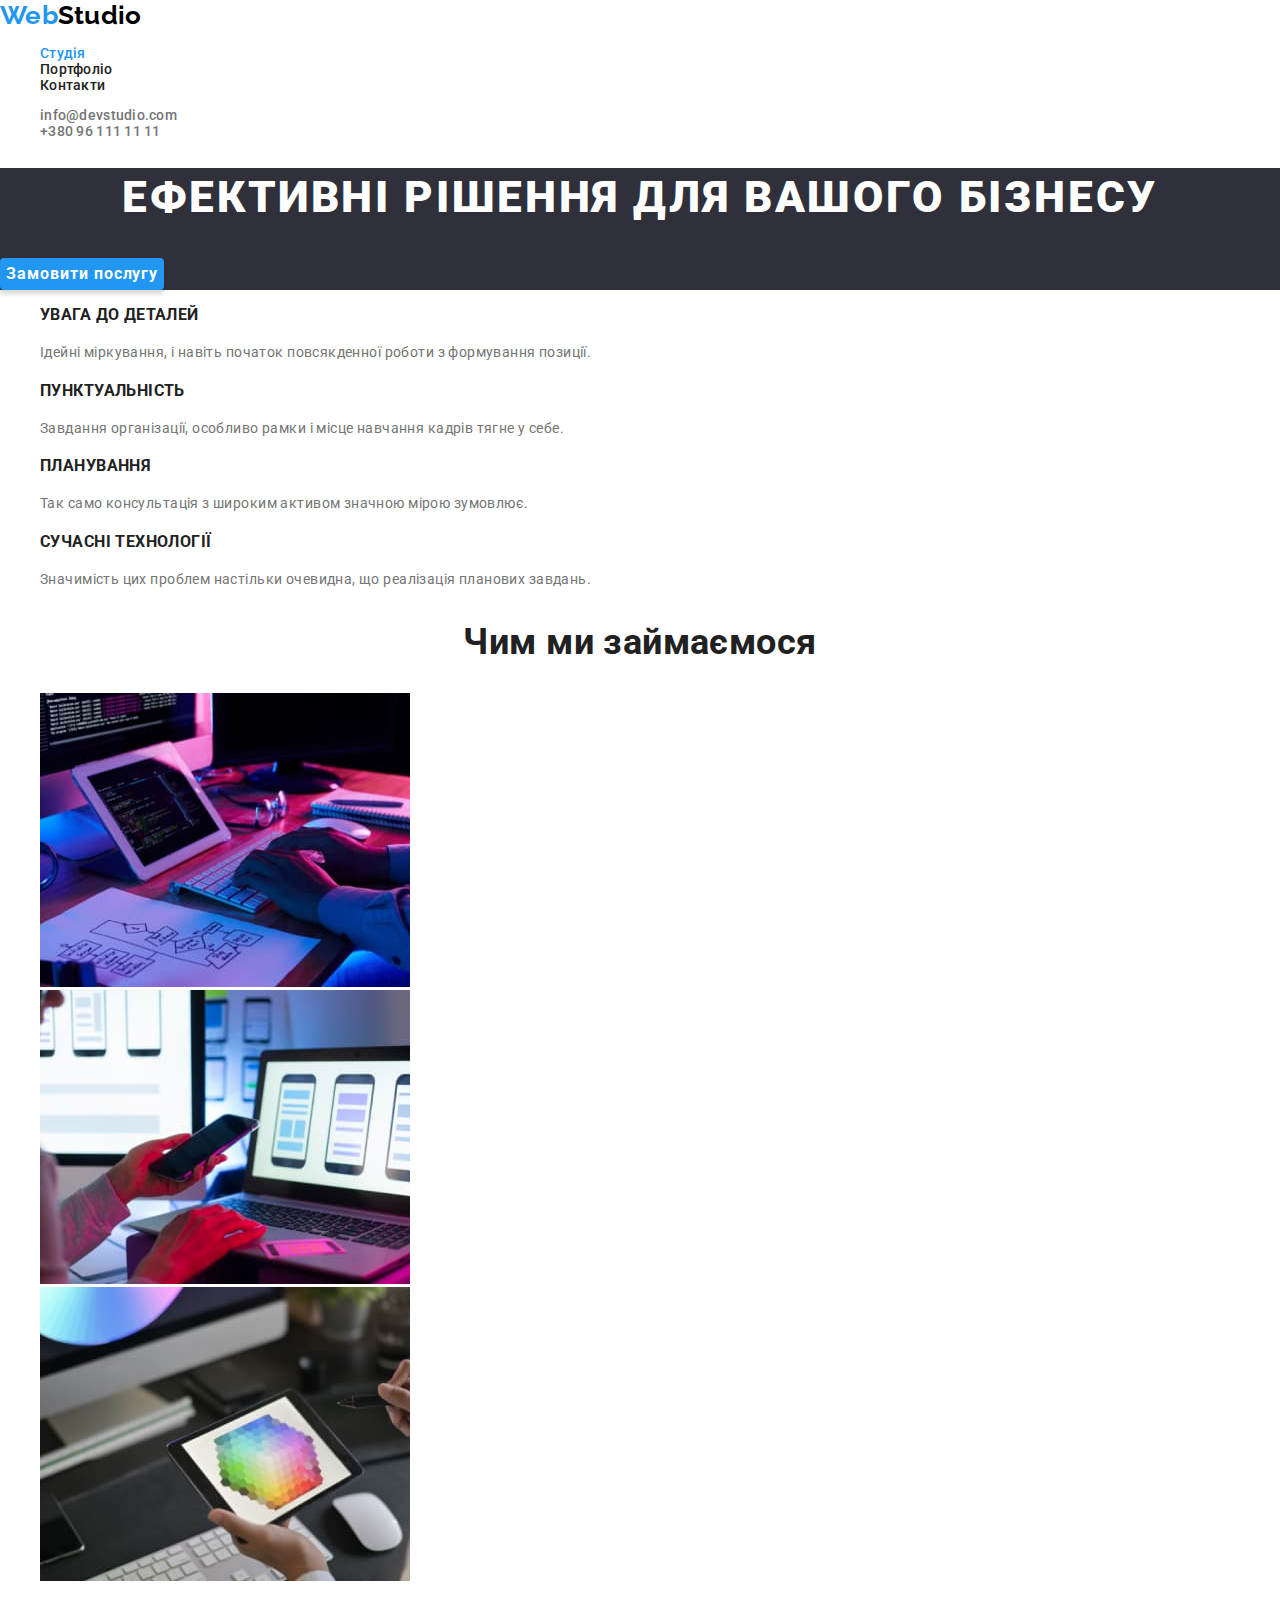
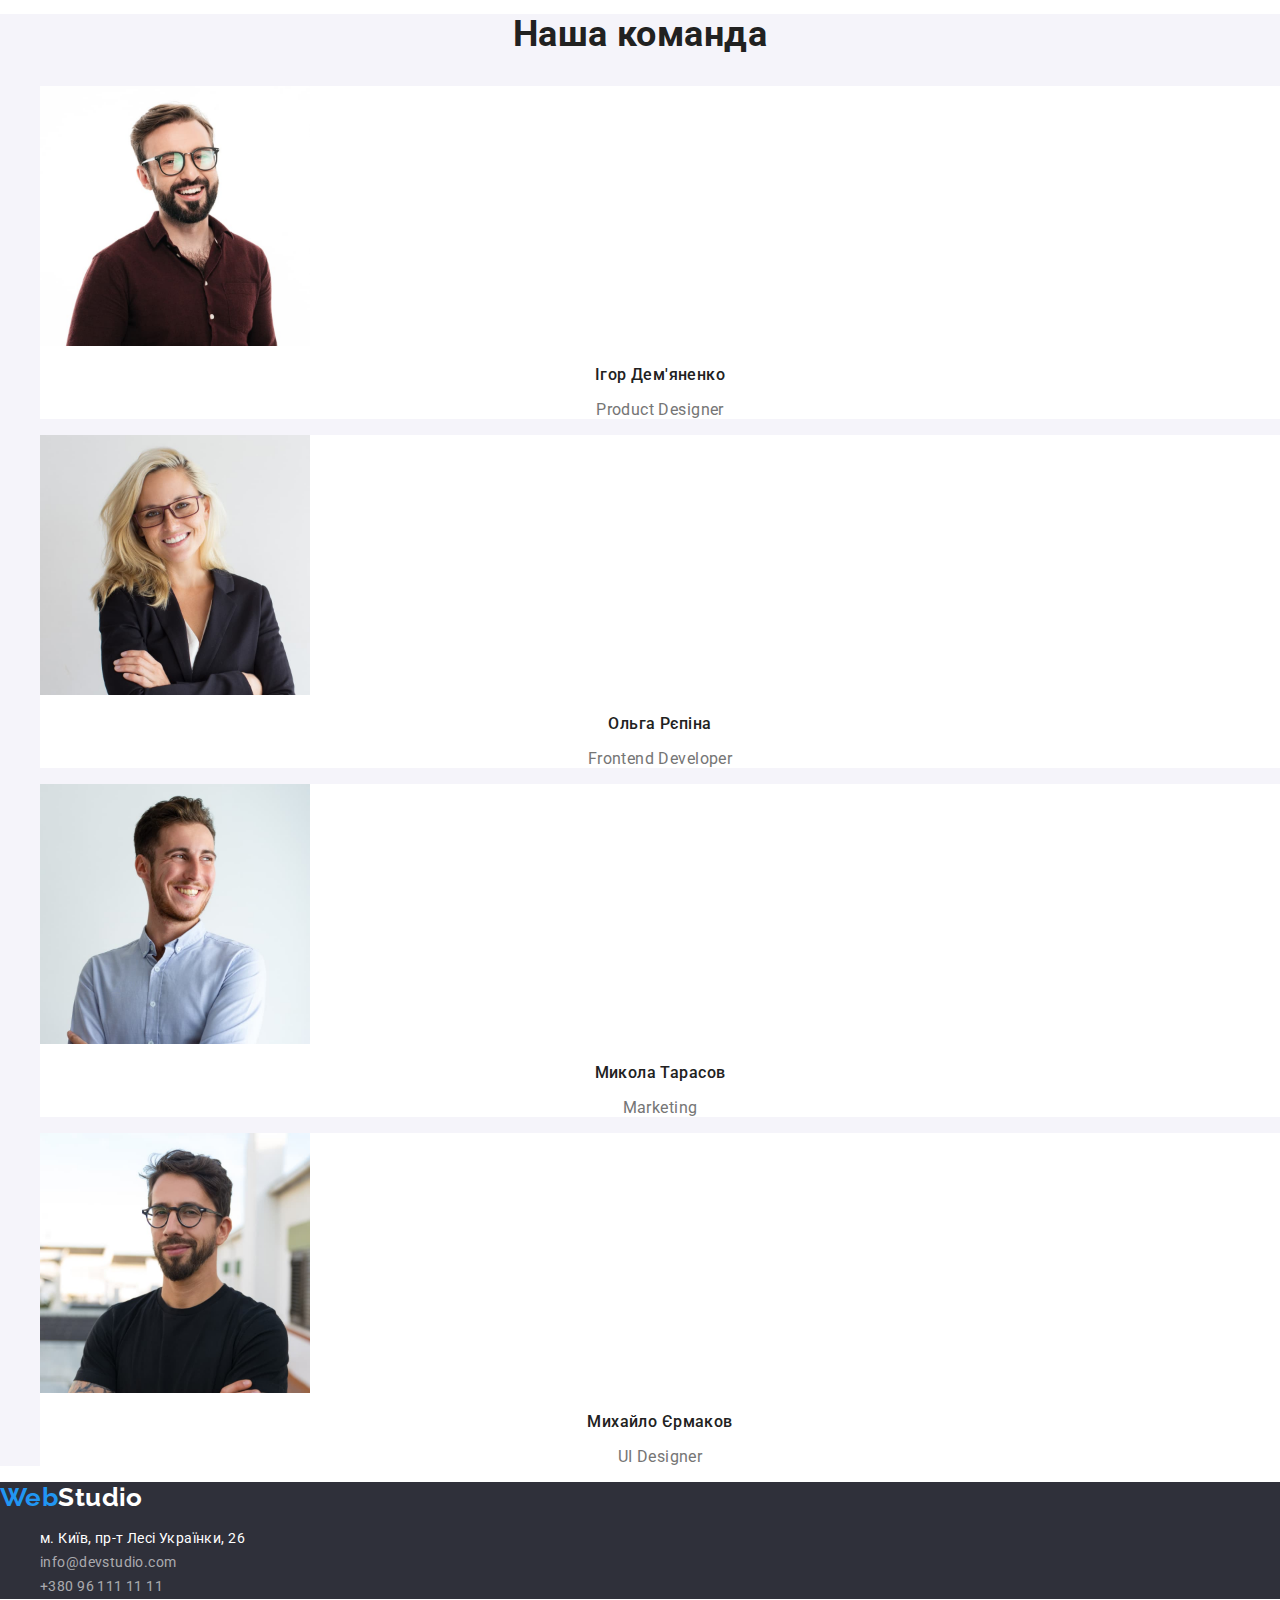
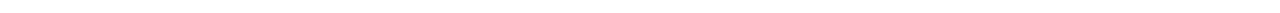
==== index.html @ 618d5faa "1st" ====
<!DOCTYPE html>
<html lang="uk">
  <head>
    <meta charset="UTF-8" />
    <meta http-equiv="X-UA-Compatible" content="IE=edge" />
    <meta name="viewport" content="width=device-width, initial-scale=1.0" />
    <title>Web Studio Головна</title>
    <link rel="preconnect" href="https://fonts.googleapis.com" />
    <link rel="preconnect" href="https://fonts.gstatic.com" crossorigin />
    <link href="https://fonts.googleapis.com/css2?family=Raleway:wght@700&family=Roboto:wght@400;500;700;900&display=swap" rel="stylesheet" />
    <link rel="stylesheet" href="./css/styles.css" />
  </head>
  <body>
    <header class="header">
      <a href="./index.html" class="logo logo-dark-color"><span class="logo-accent">Web</span>Studio</a>
      <nav>
        <ul class="header-nav">
          <li><a href="./index.html" class="header-nav-link current-link">Студія</a></li>
          <li><a href="./portfolio.html" class="header-nav-link">Портфоліо</a></li>
          <li><a href="#" class="header-nav-link">Контакти</a></li>
        </ul>
      </nav>
      <ul class="header-contacts">
        <li><a href="mailto:info@devstudio.com" class="header-contacts-link">info@devstudio.com</a></li>
        <li><a href="tel:+380961111111" class="header-contacts-link">+380 96 111 11 11</a></li>
      </ul>
    </header>

    <main>
      <!-- Hero -->
      <section class="hero">
        <h1 class="hero-title">Ефективні рішення для вашого бізнесу</h1>
        <button type="button" class="hero-button">Замовити послугу</button>
      </section>

      <!-- Benefits -->
      <section class="benefit">
        <h2 class="hide">Наші переваги</h2>
        <ul class="benefit-list">
          <li>
            <h3 class="benefit-name">УВАГА ДО ДЕТАЛЕЙ</h3>
            <p class="benefit-detail">Ідейні міркування, і навіть початок повсякденної роботи з формування позиції.</p>
          </li>
          <li>
            <h3 class="benefit-name">ПУНКТУАЛЬНІСТЬ</h3>
            <p class="benefit-detail">Завдання організації, особливо рамки і місце навчання кадрів тягне у себе.</p>
          </li>
          <li>
            <h3 class="benefit-name">ПЛАНУВАННЯ</h3>
            <p class="benefit-detail">Так само консультація з широким активом значною мірою зумовлює.</p>
          </li>
          <li>
            <h3 class="benefit-name">СУЧАСНІ ТЕХНОЛОГІЇ</h3>
            <p class="benefit-detail">Значимість цих проблем настільки очевидна, що реалізація планових завдань.</p>
          </li>
        </ul>
      </section>

      <!-- What We Do -->
      <section class="tasks">
        <h2 class="section-header">Чим ми займаємося</h2>
        <ul class="tasks-list">
          <li>
            <img src="./images/tasks1.jpg" alt="Ми займаємося алгоритмами" width="370" height="294" />
          </li>
          <li>
            <img src="./images/tasks2.jpg" alt="Ми займаємося версткою" width="370" height="294" />
          </li>
          <li>
            <img src="./images/tasks3.jpg" alt="Ми займаємося дизайном" width="370" height="294" />
          </li>
        </ul>
      </section>

      <!-- Our Staff -->
      <section class="staff">
        <h2 class="section-header">Наша команда</h2>
        <ul class="staff-list">
          <li class="staff-detail">
            <img src="./images/demiyanenko-i.jpg" alt="Ігор Дем'яненко" width="270" height="260" />
            <h3 class="staff-name">Ігор Дем'яненко</h3>
            <p class="staff-jobtitle">Product Designer</p>
          </li>
          <li class="staff-detail">
            <img src="./images/repina-o.jpg" alt="Ольга Рєпіна" width="270" height="260" />
            <h3 class="staff-name">Ольга Рєпіна</h3>
            <p class="staff-jobtitle">Frontend Developer</p>
          </li>
          <li class="staff-detail">
            <img src="./images/tarasov-m.jpg" alt="Микола Тарасов" width="270" height="260" />
            <h3 class="staff-name">Микола Тарасов</h3>
            <p class="staff-jobtitle">Marketing</p>
          </li>
          <li class="staff-detail">
            <img src="./images/ermakov-m.jpg" alt="Михайло Єрмаков" width="270" height="260" />
            <h3 class="staff-name">Михайло Єрмаков</h3>
            <p class="staff-jobtitle">UI Designer</p>
          </li>
        </ul>
      </section>
    </main>

    <footer class="footer">
      <a href="./index.html" class="logo logo-white-color"><span class="logo-accent">Web</span>Studio</a>
      <address>
        <ul class="footer-list">
          <li>
            <a href="https://goo.gl/maps/JKmahbttWBUAZa8E8" target="_blank" rel="noreferrer noopener" class="footer-link">м. Київ, пр-т Лесі Українки, 26</a>
          </li>
          <li>
            <a href="mailto:info@devstudio.com" class="footer-link footer-opaque">info@devstudio.com</a>
          </li>
          <li>
            <a href="tel:+380961111111" class="footer-link footer-opaque">+380 96 111 11 11</a>
          </li>
        </ul>
      </address>
    </footer>
  </body>
</html>
---- css/styles.css ----
:root {
    --font-headers: "Raleway";

    --first-background-color: #ffffff;
    --second-background-color: #F5F4FA;
    --color-accent: #2196F3;
    --color-primary-dark: #212121;
    --color-primary-middle: #757575;
    --color-light: #ffffff;
}

body {
    background-color: var(--first-background-color);
    
    font-family: "Roboto", sans-serif;
    font-size: 14px;
    letter-spacing: 0.03em;

    color: var(--color-primary-dark);
    margin: 0;
    padding: 0;

}

.hide {
    border: 0;
    clip: rect(1px, 1px, 1px, 1px);
    -webkit-clip-path: inset(50%);
    clip-path: inset(50%);
    height: 1px;
    margin: -1px;
    overflow: hidden;
    padding: 0;
    position: absolute;
    width: 1px;
}

.logo {
    font-family: 'Raleway', sans-serif;
    font-weight: 700;
    font-size: 26px;
    line-height: 1.192;
    text-decoration: none;
}    

.logo-dark-color {
    color: #000000;
}

.logo-white-color {
    color: #ffffff;
}

.logo-accent {
    color: #2196F3;
}

.header {
    font-weight: 500;
    line-height: 1.143;
    letter-spacing: 0.02em;
    /* background-color: var(--first-background-color); */
}

.header-nav {
    list-style: none;
}

.header-contacts {
    list-style: none;
}

.header-nav-link {
    color: var(--color-primary-dark);
    text-decoration: none;
}

.header-nav-link:hover,
.header-nav-link:focus {
    color: var(--color-primary-middle);
}

.current-link {
    color: var(--color-accent);
}

.header-contacts-link {
    font-weight: 500;
    line-height: 1.143;
    letter-spacing: 0.02em;
    color: var(--color-primary-middle);
    text-decoration: none;
}

.header-contacts-link:hover,
.header-contacts-link:focus {
    color: var(--color-accent);
}


.hero {
    background-color: #2F303A;
}

.hero-title {
    font-weight: 900;
    font-size: 44px;
    line-height: 1.363;
    text-align: center;
    letter-spacing: 0.06em;
    text-transform: uppercase;
    color: var(--color-light);
}
.hero-button {
    font-family: inherit;
    font-weight: 700;
    font-size: 16px;
    line-height: 1.875;
    align-items: center;
    text-align: center;
    letter-spacing: 0.06em;
    color: var(--color-light);
    cursor: pointer;
    border: 0;
    background-color: var(--color-accent);
    box-shadow: 0px 4px 4px rgba(0, 0, 0, 0.15);
    border-radius: 4px;
}

.hero-button:hover {
    background-color: #188CE8;
}

.section {
    /* background-color: var(--first-background-color); */
}

.benefit-list {
    list-style: none;
}

.benefit-name {
    font-weight: 700;
    line-height: 1.143;
    text-transform: uppercase;
}

.benefit-detail {
    line-height: 1.714;
    color: var(--color-primary-middle);
}

.filter-button {
    font-family: inherit;
    font-weight: 600;
    font-size: 16px;
    line-height: 1.625;
    background-color: var(--second-background-color);
    border: 0;
    border-radius: 4px;
    cursor: pointer;
}

.filter-buttons {
    list-style: none;
}

.section-header {
    font-weight: 700;
    font-size: 36px;
    line-height: 1.166;
    text-align: center;
}

.filter-button:hover,
.filter-button:active {
    background-color: var(--color-accent);
    color: var(--color-light);
    box-shadow: 0px 3px 1px rgba(0, 0, 0, 0.1), 0px 1px 2px rgba(0, 0, 0, 0.08), 0px 2px 2px rgba(0, 0, 0, 0.12);
}

.portfolio-project {
    /* background-color: var(--first-background-color); */
    list-style: none;
}

.portfolio-project-name {
    font-weight: 700;
    font-size: 18px;
    line-height: 2.000;   
    letter-spacing: 0.06em;
}

.portfolio-project-type {
    font-size: 16px;
    line-height: 1.875;

    color: var(--color-primary-middle);
}

.benefit {
    /* background-color: var(--first-background-color); */
}

.tasks {
    /* background-color: var(--first-background-color); */
}

.tasks-list {
    list-style: none;
}

.staff {
    background-color: var(--second-background-color);
}

.staff-list {
    list-style: none;
}

.staff-detail {
    background-color: var(--first-background-color);
}

.staff-name {
    font-weight: 500;
    font-size: 16px;
    line-height: 1.187;
    text-align: center;
}

.staff-jobtitle {
    font-weight: 400;
    font-size: 16px;
    line-height: 1.187;
    text-align: center;

    color: var(--color-primary-middle);
}

.footer {
    background-color: #2F303A;
}

.footer-list {
    list-style: none;
}

.footer-link{
    font-style: normal;
    line-height: 1.714;
    color: var(--color-light);
    text-decoration: none;
}

.footer-opaque {
    color: rgba(255, 255, 255, 0.6);
}

.footer-link:hover {
    color: var(--color-accent);
}
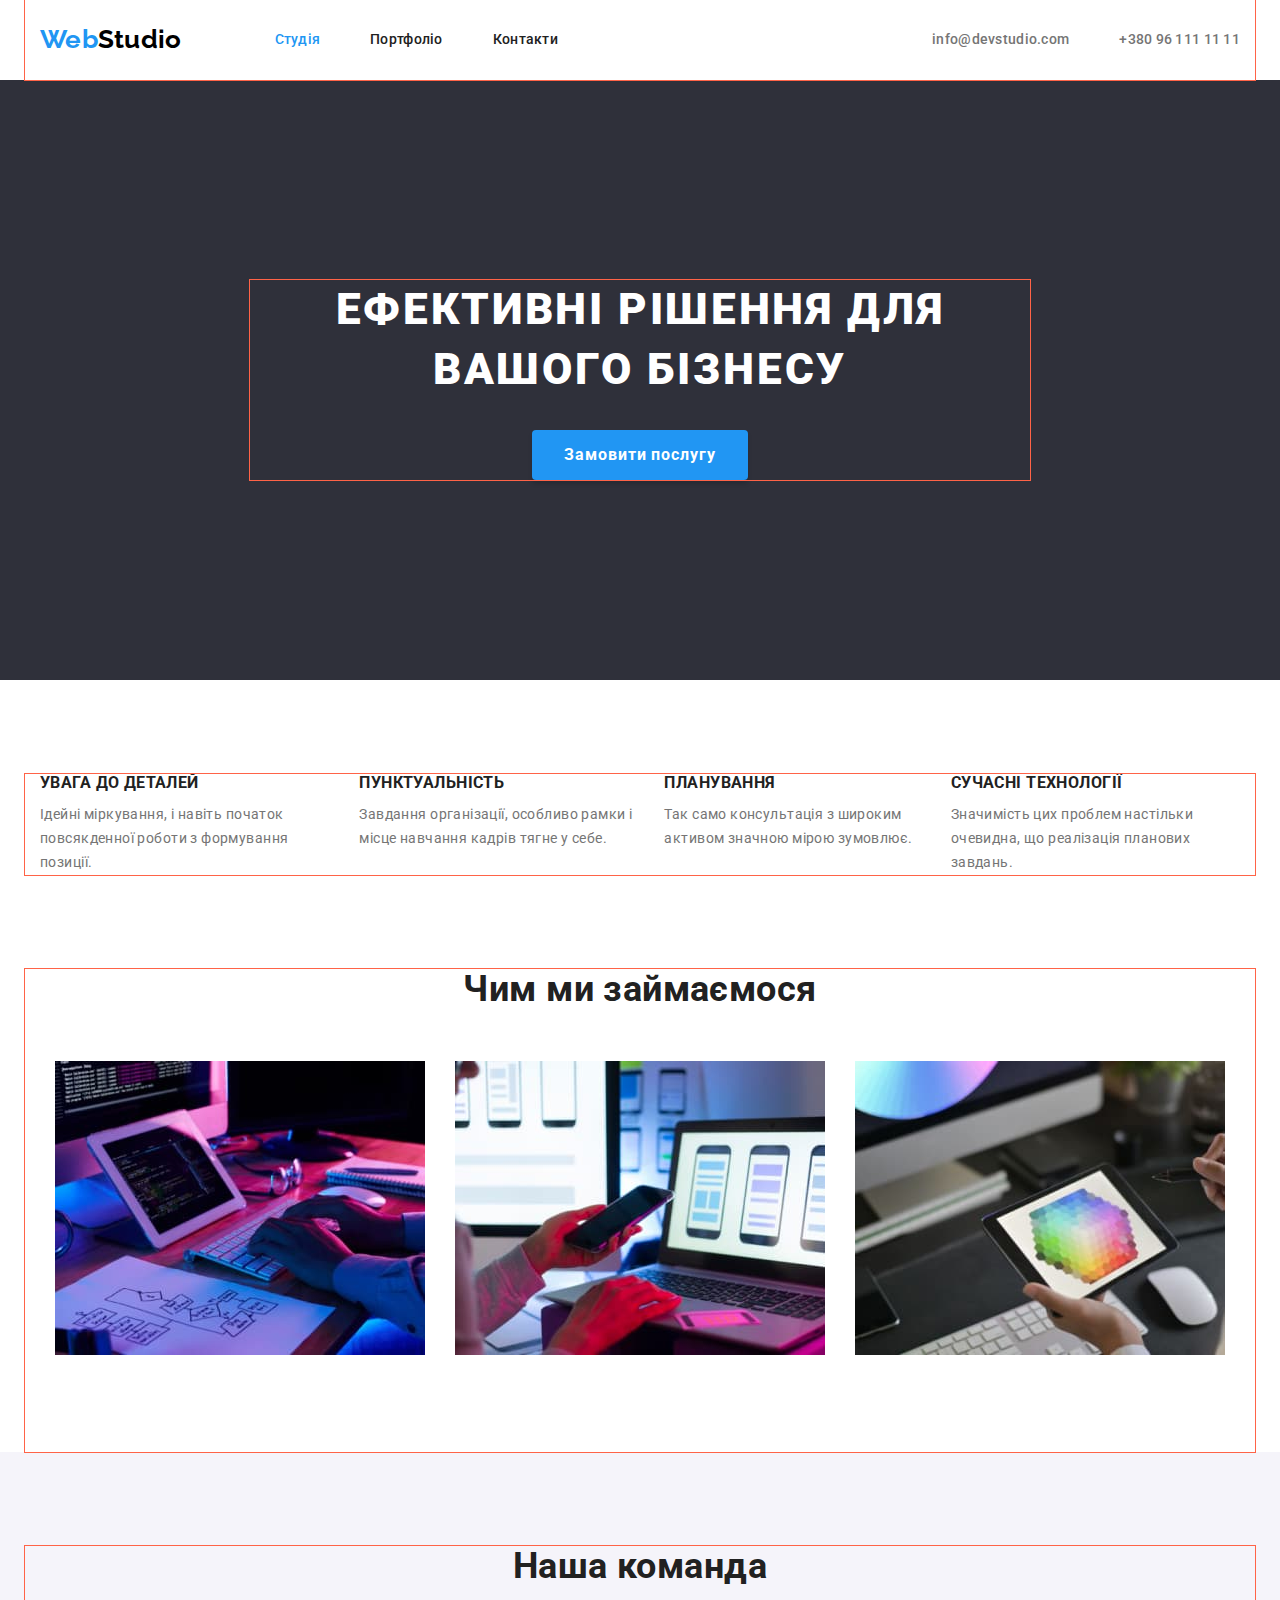
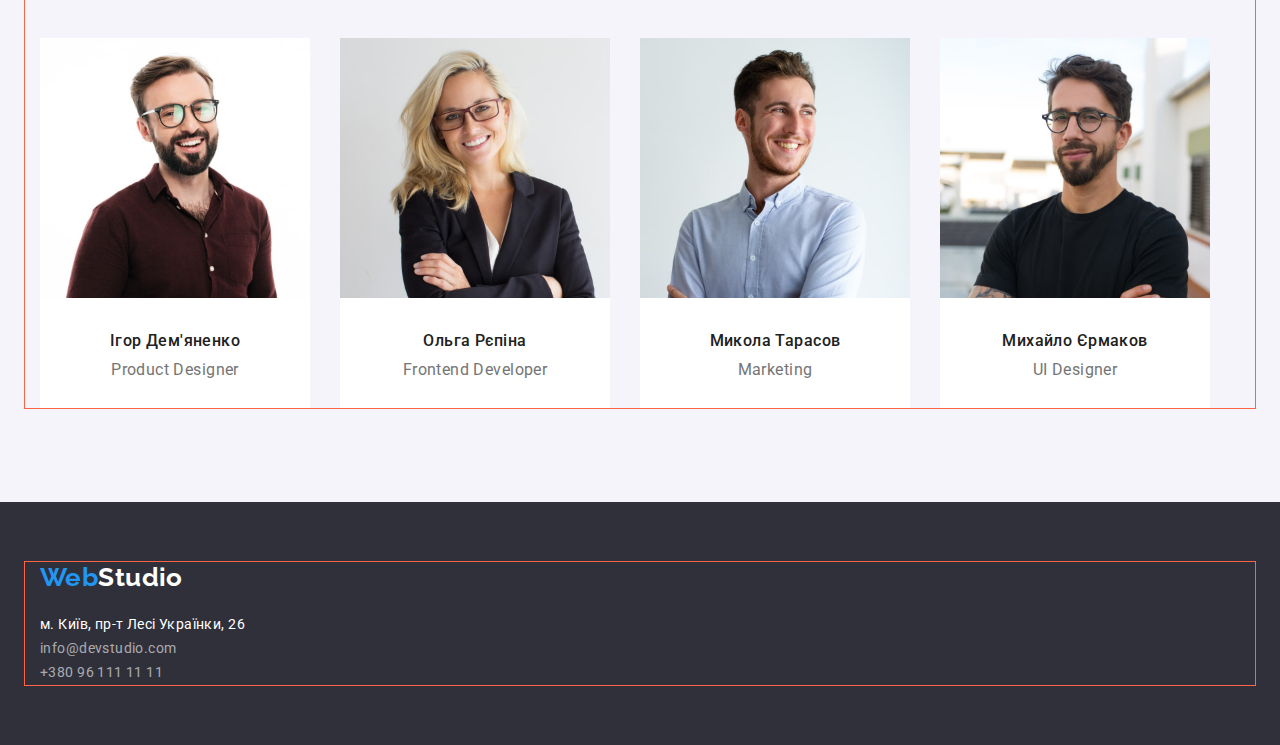
==== commit e544d5b5: "2nd" ====
--- a/index.html
+++ b/index.html
@@ -8,10 +8,17 @@
     <link rel="preconnect" href="https://fonts.googleapis.com" />
     <link rel="preconnect" href="https://fonts.gstatic.com" crossorigin />
     <link href="https://fonts.googleapis.com/css2?family=Raleway:wght@700&family=Roboto:wght@400;500;700;900&display=swap" rel="stylesheet" />
+    <link
+      rel="stylesheet"
+      href="https://cdnjs.cloudflare.com/ajax/libs/modern-normalize/1.1.0/modern-normalize.min.css"
+      integrity="sha512-wpPYUAdjBVSE4KJnH1VR1HeZfpl1ub8YT/NKx4PuQ5NmX2tKuGu6U/JRp5y+Y8XG2tV+wKQpNHVUX03MfMFn9Q=="
+      crossorigin="anonymous"
+      referrerpolicy="no-referrer"
+    />
     <link rel="stylesheet" href="./css/styles.css" />
   </head>
   <body>
-    <header class="header">
+    <header class="header container">
       <a href="./index.html" class="logo logo-dark-color"><span class="logo-accent">Web</span>Studio</a>
       <nav>
         <ul class="header-nav">
@@ -20,7 +27,7 @@
           <li><a href="#" class="header-nav-link">Контакти</a></li>
         </ul>
       </nav>
-      <ul class="header-contacts">
+      <ul class="header-nav-contacts">
         <li><a href="mailto:info@devstudio.com" class="header-contacts-link">info@devstudio.com</a></li>
         <li><a href="tel:+380961111111" class="header-contacts-link">+380 96 111 11 11</a></li>
       </ul>
@@ -29,35 +36,39 @@
     <main>
       <!-- Hero -->
       <section class="hero">
-        <h1 class="hero-title">Ефективні рішення для вашого бізнесу</h1>
-        <button type="button" class="hero-button">Замовити послугу</button>
+        <div class="container">
+          <h1 class="hero-title">Ефективні рішення для вашого бізнесу</h1>
+          <button type="button" class="hero-button">Замовити послугу</button>
+        </div>
       </section>
 
       <!-- Benefits -->
       <section class="benefit">
-        <h2 class="hide">Наші переваги</h2>
-        <ul class="benefit-list">
-          <li>
-            <h3 class="benefit-name">УВАГА ДО ДЕТАЛЕЙ</h3>
-            <p class="benefit-detail">Ідейні міркування, і навіть початок повсякденної роботи з формування позиції.</p>
-          </li>
-          <li>
-            <h3 class="benefit-name">ПУНКТУАЛЬНІСТЬ</h3>
-            <p class="benefit-detail">Завдання організації, особливо рамки і місце навчання кадрів тягне у себе.</p>
-          </li>
-          <li>
-            <h3 class="benefit-name">ПЛАНУВАННЯ</h3>
-            <p class="benefit-detail">Так само консультація з широким активом значною мірою зумовлює.</p>
-          </li>
-          <li>
-            <h3 class="benefit-name">СУЧАСНІ ТЕХНОЛОГІЇ</h3>
-            <p class="benefit-detail">Значимість цих проблем настільки очевидна, що реалізація планових завдань.</p>
-          </li>
-        </ul>
+        <div class="container">
+          <h2 class="hide">Наші переваги</h2>
+          <ul class="benefit-list">
+            <li>
+              <h3 class="benefit-name">УВАГА ДО ДЕТАЛЕЙ</h3>
+              <p class="benefit-detail">Ідейні міркування, і навіть початок повсякденної роботи з формування позиції.</p>
+            </li>
+            <li>
+              <h3 class="benefit-name">ПУНКТУАЛЬНІСТЬ</h3>
+              <p class="benefit-detail">Завдання організації, особливо рамки і місце навчання кадрів тягне у себе.</p>
+            </li>
+            <li>
+              <h3 class="benefit-name">ПЛАНУВАННЯ</h3>
+              <p class="benefit-detail">Так само консультація з широким активом значною мірою зумовлює.</p>
+            </li>
+            <li>
+              <h3 class="benefit-name">СУЧАСНІ ТЕХНОЛОГІЇ</h3>
+              <p class="benefit-detail">Значимість цих проблем настільки очевидна, що реалізація планових завдань.</p>
+            </li>
+          </ul>
+        </div>
       </section>
 
       <!-- What We Do -->
-      <section class="tasks">
+      <section class="tasks container">
         <h2 class="section-header">Чим ми займаємося</h2>
         <ul class="tasks-list">
           <li>
@@ -74,47 +85,59 @@
 
       <!-- Our Staff -->
       <section class="staff">
-        <h2 class="section-header">Наша команда</h2>
-        <ul class="staff-list">
-          <li class="staff-detail">
-            <img src="./images/demiyanenko-i.jpg" alt="Ігор Дем'яненко" width="270" height="260" />
-            <h3 class="staff-name">Ігор Дем'яненко</h3>
-            <p class="staff-jobtitle">Product Designer</p>
-          </li>
-          <li class="staff-detail">
-            <img src="./images/repina-o.jpg" alt="Ольга Рєпіна" width="270" height="260" />
-            <h3 class="staff-name">Ольга Рєпіна</h3>
-            <p class="staff-jobtitle">Frontend Developer</p>
-          </li>
-          <li class="staff-detail">
-            <img src="./images/tarasov-m.jpg" alt="Микола Тарасов" width="270" height="260" />
-            <h3 class="staff-name">Микола Тарасов</h3>
-            <p class="staff-jobtitle">Marketing</p>
-          </li>
-          <li class="staff-detail">
-            <img src="./images/ermakov-m.jpg" alt="Михайло Єрмаков" width="270" height="260" />
-            <h3 class="staff-name">Михайло Єрмаков</h3>
-            <p class="staff-jobtitle">UI Designer</p>
-          </li>
-        </ul>
+        <div class="container">
+          <h2 class="section-header">Наша команда</h2>
+          <ul class="staff-list">
+            <li class="staff-detail">
+              <img src="./images/demiyanenko-i.jpg" alt="Ігор Дем'яненко" width="270" height="260" />
+              <div class="staff-detail-card">
+                <h3 class="staff-name">Ігор Дем'яненко</h3>
+                <p class="staff-jobtitle">Product Designer</p>
+              </div>
+            </li>
+            <li class="staff-detail">
+              <img src="./images/repina-o.jpg" alt="Ольга Рєпіна" width="270" height="260" />
+              <div class="staff-detail-card">
+                <h3 class="staff-name">Ольга Рєпіна</h3>
+                <p class="staff-jobtitle">Frontend Developer</p>
+              </div>
+            </li>
+            <li class="staff-detail">
+              <img src="./images/tarasov-m.jpg" alt="Микола Тарасов" width="270" height="260" />
+              <div class="staff-detail-card">
+                <h3 class="staff-name">Микола Тарасов</h3>
+                <p class="staff-jobtitle">Marketing</p>
+              </div>
+            </li>
+            <li class="staff-detail">
+              <img src="./images/ermakov-m.jpg" alt="Михайло Єрмаков" width="270" height="260" />
+              <div class="staff-detail-card">
+                <h3 class="staff-name">Михайло Єрмаков</h3>
+                <p class="staff-jobtitle">UI Designer</p>
+              </div>
+            </li>
+          </ul>
+        </div>
       </section>
     </main>
 
     <footer class="footer">
-      <a href="./index.html" class="logo logo-white-color"><span class="logo-accent">Web</span>Studio</a>
-      <address>
-        <ul class="footer-list">
-          <li>
-            <a href="https://goo.gl/maps/JKmahbttWBUAZa8E8" target="_blank" rel="noreferrer noopener" class="footer-link">м. Київ, пр-т Лесі Українки, 26</a>
-          </li>
-          <li>
-            <a href="mailto:info@devstudio.com" class="footer-link footer-opaque">info@devstudio.com</a>
-          </li>
-          <li>
-            <a href="tel:+380961111111" class="footer-link footer-opaque">+380 96 111 11 11</a>
-          </li>
-        </ul>
-      </address>
+      <div class="container">
+        <a href="./index.html" class="logo logo-white-color"><span class="logo-accent">Web</span>Studio</a>
+        <address>
+          <ul class="footer-list">
+            <li>
+              <a href="https://goo.gl/maps/JKmahbttWBUAZa8E8" target="_blank" rel="noreferrer noopener" class="footer-link">м. Київ, пр-т Лесі Українки, 26</a>
+            </li>
+            <li>
+              <a href="mailto:info@devstudio.com" class="footer-link footer-opaque">info@devstudio.com</a>
+            </li>
+            <li>
+              <a href="tel:+380961111111" class="footer-link footer-opaque">+380 96 111 11 11</a>
+            </li>
+          </ul>
+        </address>
+      </div>
     </footer>
   </body>
 </html>
--- a/css/styles.css
+++ b/css/styles.css
@@ -19,7 +19,20 @@
     color: var(--color-primary-dark);
     margin: 0;
     padding: 0;
-
+}
+
+h1,
+h2,
+h3,
+p {
+    margin: 0;
+    padding: 0;
+}
+
+ul {
+    list-style: none;
+    padding: 0;
+    margin: 0;
 }
 
 .hide {
@@ -35,12 +48,20 @@
     width: 1px;
 }
 
+.container {
+    width: 1200px;
+    padding: 0px 15px;
+    margin: 0 auto;
+    outline: 1px solid tomato;
+}
+
 .logo {
     font-family: 'Raleway', sans-serif;
     font-weight: 700;
     font-size: 26px;
     line-height: 1.192;
     text-decoration: none;
+    margin-right: 93px;
 }    
 
 .logo-dark-color {
@@ -59,15 +80,27 @@
     font-weight: 500;
     line-height: 1.143;
     letter-spacing: 0.02em;
+
+    display: flex;
+    align-items: center;
+
+    padding-top: 24px;
+    padding-bottom: 25px;
     /* background-color: var(--first-background-color); */
 }
 
 .header-nav {
-    list-style: none;
-}
-
-.header-contacts {
-    list-style: none;
+    display: flex;
+    margin: 0 auto;
+    /* padding: 0; ****/
+    gap: 50px;
+}
+
+.header-nav-contacts{
+    display: flex;
+    margin-left: auto;
+    /* padding: 0; ****/
+    gap: 50px;
 }
 
 .header-nav-link {
@@ -100,6 +133,8 @@
 
 .hero {
     background-color: #2F303A;
+    display: flex;
+    padding: 200px 250px;
 }
 
 .hero-title {
@@ -110,7 +145,9 @@
     letter-spacing: 0.06em;
     text-transform: uppercase;
     color: var(--color-light);
-}
+    margin-bottom: 30px;
+}
+
 .hero-button {
     font-family: inherit;
     font-weight: 700;
@@ -125,29 +162,84 @@
     background-color: var(--color-accent);
     box-shadow: 0px 4px 4px rgba(0, 0, 0, 0.15);
     border-radius: 4px;
+    padding: 10px 32px;
+    display: block;
+    margin: 0 auto;
 }
 
 .hero-button:hover {
     background-color: #188CE8;
 }
 
-.section {
-    /* background-color: var(--first-background-color); */
+.benefit {
+    padding: 94px 0;
 }
 
 .benefit-list {
-    list-style: none;
+    display: flex;
+    gap: 30px;
 }
 
 .benefit-name {
     font-weight: 700;
     line-height: 1.143;
     text-transform: uppercase;
+    margin-bottom: 10px;
 }
 
 .benefit-detail {
     line-height: 1.714;
     color: var(--color-primary-middle);
+}
+
+.tasks {
+    padding-bottom: 94px;
+}
+
+.tasks-list {
+    display: flex;
+    justify-content: center;
+    gap: 30px;
+}
+
+.staff {
+    background-color: var(--second-background-color);
+    padding: 94px 0;
+}
+
+.staff-list {
+    display: flex;
+    gap: 30px;
+}
+
+.staff-detail {
+    background-color: var(--first-background-color);
+}
+
+.staff-detail-card {
+    padding-top: 30px;
+    padding-bottom: 30px;
+}
+
+.staff-name {
+    font-weight: 500;
+    font-size: 16px;
+    line-height: 1.187;
+    text-align: center;
+    margin-bottom: 10px;
+}
+
+.staff-jobtitle {
+    font-weight: 400;
+    font-size: 16px;
+    line-height: 1.187;
+    text-align: center;
+
+    color: var(--color-primary-middle);
+}
+
+.portfolio {
+    padding: 94px 0;
 }
 
 .filter-button {
@@ -159,10 +251,17 @@
     border: 0;
     border-radius: 4px;
     cursor: pointer;
+    padding: 6px 22px;
+    min-width: 73px;
 }
 
 .filter-buttons {
-    list-style: none;
+    display: flex;
+    justify-content: center;
+    /* padding-top: 94px; */
+    padding-bottom: 50px;
+    /* margin: 0; */
+    gap: 8px;
 }
 
 .section-header {
@@ -170,6 +269,7 @@
     font-size: 36px;
     line-height: 1.166;
     text-align: center;
+    margin-bottom: 50px;
 }
 
 .filter-button:hover,
@@ -179,9 +279,25 @@
     box-shadow: 0px 3px 1px rgba(0, 0, 0, 0.1), 0px 1px 2px rgba(0, 0, 0, 0.08), 0px 2px 2px rgba(0, 0, 0, 0.12);
 }
 
-.portfolio-project {
-    /* background-color: var(--first-background-color); */
-    list-style: none;
+.portfolio-list {
+    /* list-style: none; */
+    display: flex;
+    flex-wrap: wrap;
+    /* padding: 0; */
+    gap: 30px;
+}
+
+.portfolio-project {  
+}
+
+.portfolio-image {
+    display: block;
+}
+
+.portfolio-project-card {
+    padding: 20px 24px;
+    border: #EEEEEE solid;
+    border-width: 0 1px 1px 1px;
 }
 
 .portfolio-project-name {
@@ -194,56 +310,16 @@
 .portfolio-project-type {
     font-size: 16px;
     line-height: 1.875;
-
-    color: var(--color-primary-middle);
-}
-
-.benefit {
-    /* background-color: var(--first-background-color); */
-}
-
-.tasks {
-    /* background-color: var(--first-background-color); */
-}
-
-.tasks-list {
-    list-style: none;
-}
-
-.staff {
-    background-color: var(--second-background-color);
-}
-
-.staff-list {
-    list-style: none;
-}
-
-.staff-detail {
-    background-color: var(--first-background-color);
-}
-
-.staff-name {
-    font-weight: 500;
-    font-size: 16px;
-    line-height: 1.187;
-    text-align: center;
-}
-
-.staff-jobtitle {
-    font-weight: 400;
-    font-size: 16px;
-    line-height: 1.187;
-    text-align: center;
-
     color: var(--color-primary-middle);
 }
 
 .footer {
     background-color: #2F303A;
+    padding: 60px 0;
 }
 
 .footer-list {
-    list-style: none;
+    margin-top: 20px;
 }
 
 .footer-link{
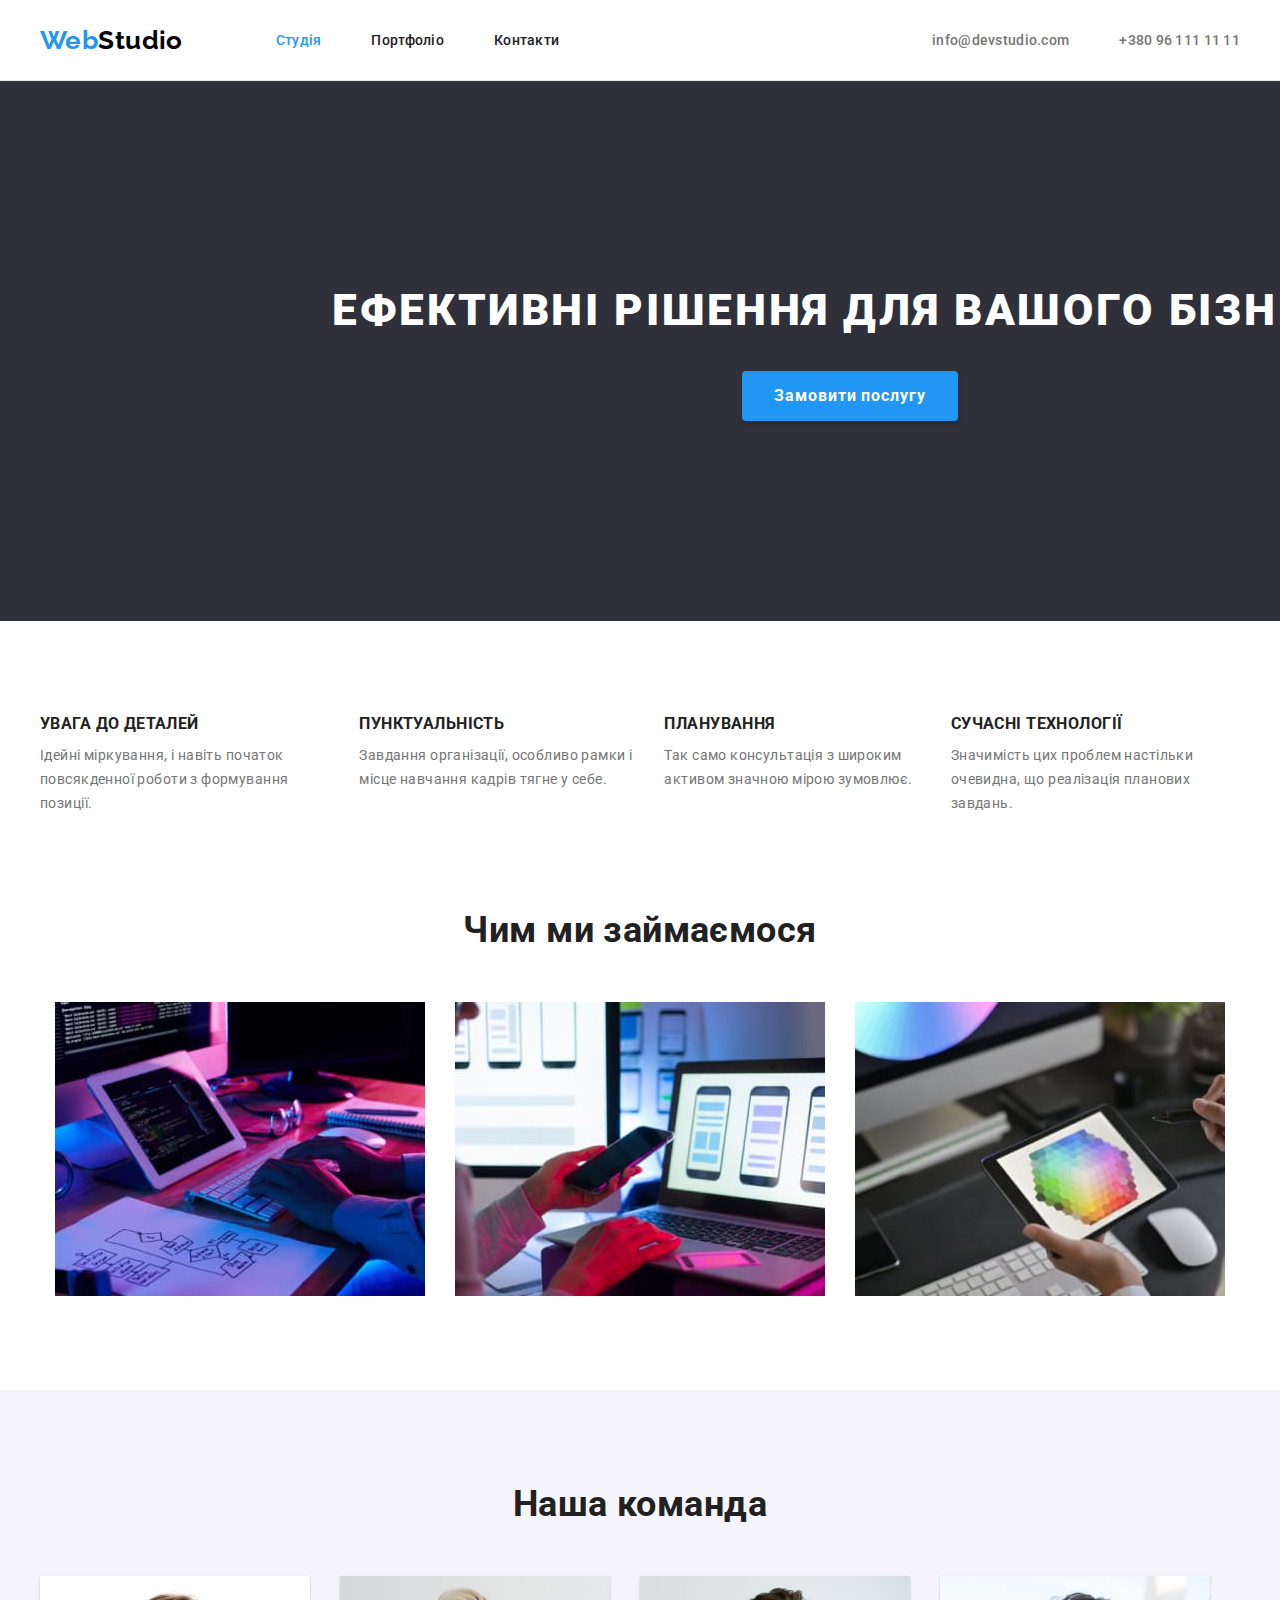
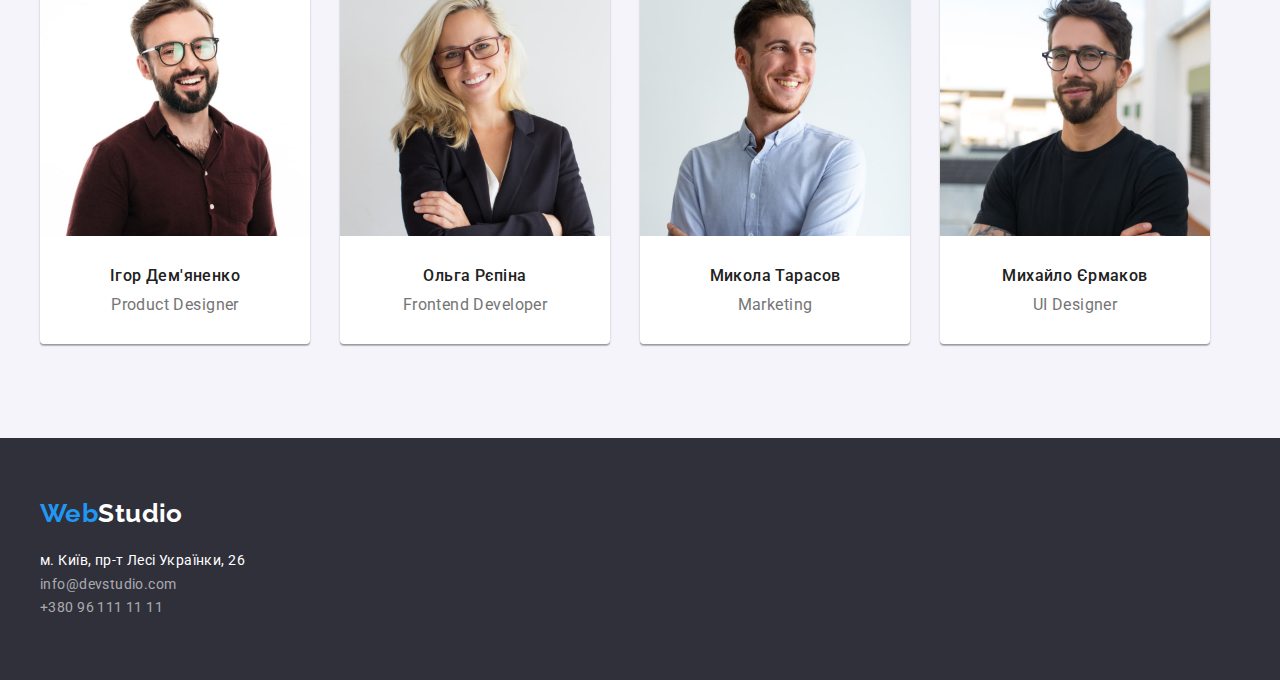
==== commit e45b61f8: "release" ====
--- a/index.html
+++ b/index.html
@@ -18,25 +18,26 @@
     <link rel="stylesheet" href="./css/styles.css" />
   </head>
   <body>
-    <header class="header container">
-      <a href="./index.html" class="logo logo-dark-color"><span class="logo-accent">Web</span>Studio</a>
-      <nav>
-        <ul class="header-nav">
-          <li><a href="./index.html" class="header-nav-link current-link">Студія</a></li>
-          <li><a href="./portfolio.html" class="header-nav-link">Портфоліо</a></li>
-          <li><a href="#" class="header-nav-link">Контакти</a></li>
+    <header class="header-bloque">
+      <div class="header container">
+        <a href="./index.html" class="logo logo-dark-color"><span class="logo-accent">Web</span>Studio</a>
+        <nav>
+          <ul class="header-nav">
+            <li><a href="./index.html" class="header-nav-link current-link">Студія</a></li>
+            <li><a href="./portfolio.html" class="header-nav-link">Портфоліо</a></li>
+            <li><a href="#" class="header-nav-link">Контакти</a></li>
+          </ul>
+        </nav>
+        <ul class="header-nav contacts">
+          <li><a href="mailto:info@devstudio.com" class="header-contacts-link">info@devstudio.com</a></li>
+          <li><a href="tel:+380961111111" class="header-contacts-link">+380 96 111 11 11</a></li>
         </ul>
-      </nav>
-      <ul class="header-nav-contacts">
-        <li><a href="mailto:info@devstudio.com" class="header-contacts-link">info@devstudio.com</a></li>
-        <li><a href="tel:+380961111111" class="header-contacts-link">+380 96 111 11 11</a></li>
-      </ul>
+      </div>
     </header>
 
     <main>
-      <!-- Hero -->
-      <section class="hero">
-        <div class="container">
+      <section class="hero-bloque">
+        <div class="container hero">
           <h1 class="hero-title">Ефективні рішення для вашого бізнесу</h1>
           <button type="button" class="hero-button">Замовити послугу</button>
         </div>
@@ -68,19 +69,21 @@
       </section>
 
       <!-- What We Do -->
-      <section class="tasks container">
-        <h2 class="section-header">Чим ми займаємося</h2>
-        <ul class="tasks-list">
-          <li>
-            <img src="./images/tasks1.jpg" alt="Ми займаємося алгоритмами" width="370" height="294" />
-          </li>
-          <li>
-            <img src="./images/tasks2.jpg" alt="Ми займаємося версткою" width="370" height="294" />
-          </li>
-          <li>
-            <img src="./images/tasks3.jpg" alt="Ми займаємося дизайном" width="370" height="294" />
-          </li>
-        </ul>
+      <section class="tasks">
+        <div class="container">
+          <h2 class="section-header">Чим ми займаємося</h2>
+          <ul class="tasks-list">
+            <li>
+              <img src="./images/tasks1.jpg" alt="Ми займаємося алгоритмами" width="370" class="card-image"/>
+            </li>
+            <li>
+              <img src="./images/tasks2.jpg" alt="Ми займаємося версткою" width="370" class="card-image"/>
+            </li>
+            <li>
+              <img src="./images/tasks3.jpg" alt="Ми займаємося дизайном" width="370" class="card-image"/>
+            </li>
+          </ul>
+        </div>
       </section>
 
       <!-- Our Staff -->
@@ -89,28 +92,28 @@
           <h2 class="section-header">Наша команда</h2>
           <ul class="staff-list">
             <li class="staff-detail">
-              <img src="./images/demiyanenko-i.jpg" alt="Ігор Дем'яненко" width="270" height="260" />
+              <img src="./images/demiyanenko-i.jpg" alt="Ігор Дем'яненко" width="270" class="card-image" />
               <div class="staff-detail-card">
                 <h3 class="staff-name">Ігор Дем'яненко</h3>
                 <p class="staff-jobtitle">Product Designer</p>
               </div>
             </li>
             <li class="staff-detail">
-              <img src="./images/repina-o.jpg" alt="Ольга Рєпіна" width="270" height="260" />
+              <img src="./images/repina-o.jpg" alt="Ольга Рєпіна" width="270" class="card-image" />
               <div class="staff-detail-card">
                 <h3 class="staff-name">Ольга Рєпіна</h3>
                 <p class="staff-jobtitle">Frontend Developer</p>
               </div>
             </li>
             <li class="staff-detail">
-              <img src="./images/tarasov-m.jpg" alt="Микола Тарасов" width="270" height="260" />
+              <img src="./images/tarasov-m.jpg" alt="Микола Тарасов" width="270" class="card-image" />
               <div class="staff-detail-card">
                 <h3 class="staff-name">Микола Тарасов</h3>
                 <p class="staff-jobtitle">Marketing</p>
               </div>
             </li>
             <li class="staff-detail">
-              <img src="./images/ermakov-m.jpg" alt="Михайло Єрмаков" width="270" height="260" />
+              <img src="./images/ermakov-m.jpg" alt="Михайло Єрмаков" width="270" class="card-image" />
               <div class="staff-detail-card">
                 <h3 class="staff-name">Михайло Єрмаков</h3>
                 <p class="staff-jobtitle">UI Designer</p>
--- a/css/styles.css
+++ b/css/styles.css
@@ -52,7 +52,7 @@
     width: 1200px;
     padding: 0px 15px;
     margin: 0 auto;
-    outline: 1px solid tomato;
+    /* outline: 1px solid tomato; */
 }
 
 .logo {
@@ -62,6 +62,9 @@
     line-height: 1.192;
     text-decoration: none;
     margin-right: 93px;
+
+    padding-top: 15px;
+    padding-bottom: 15px;
 }    
 
 .logo-dark-color {
@@ -76,36 +79,38 @@
     color: #2196F3;
 }
 
+.header-bloque {
+    border: #ECECEC solid;
+    border-width: 0 0 1px 0;
+}
+
 .header {
+    display: flex;
+    align-items: center;
+}
+
+.header-nav {
     font-weight: 500;
     line-height: 1.143;
     letter-spacing: 0.02em;
 
     display: flex;
-    align-items: center;
-
-    padding-top: 24px;
-    padding-bottom: 25px;
-    /* background-color: var(--first-background-color); */
-}
-
-.header-nav {
-    display: flex;
     margin: 0 auto;
-    /* padding: 0; ****/
     gap: 50px;
-}
-
-.header-nav-contacts{
-    display: flex;
+    padding-top: 32px;
+    padding-bottom: 32px;
+}
+
+.contacts{
     margin-left: auto;
-    /* padding: 0; ****/
-    gap: 50px;
+    margin-right: 0;
 }
 
 .header-nav-link {
     color: var(--color-primary-dark);
     text-decoration: none;
+    padding-top: 16px;
+    padding-bottom: 16px;
 }
 
 .header-nav-link:hover,
@@ -118,11 +123,10 @@
 }
 
 .header-contacts-link {
-    font-weight: 500;
-    line-height: 1.143;
-    letter-spacing: 0.02em;
     color: var(--color-primary-middle);
     text-decoration: none;
+    padding-top: 16px;
+    padding-bottom: 16px;
 }
 
 .header-contacts-link:hover,
@@ -130,10 +134,11 @@
     color: var(--color-accent);
 }
 
+.hero-bloque {
+    background-color: #2F303A;
+}
 
 .hero {
-    background-color: #2F303A;
-    display: flex;
     padding: 200px 250px;
 }
 
@@ -192,6 +197,14 @@
     color: var(--color-primary-middle);
 }
 
+.section-header {
+    font-weight: 700;
+    font-size: 36px;
+    line-height: 1.166;
+    text-align: center;
+    margin-bottom: 50px;
+}
+
 .tasks {
     padding-bottom: 94px;
 }
@@ -200,6 +213,12 @@
     display: flex;
     justify-content: center;
     gap: 30px;
+}
+
+.card-image {
+    display: block;
+    max-width: 100%;
+    height: auto;
 }
 
 .staff {
@@ -214,6 +233,8 @@
 
 .staff-detail {
     background-color: var(--first-background-color);
+    box-shadow: 0px 1px 3px rgba(0, 0, 0, 0.12), 0px 1px 1px rgba(0, 0, 0, 0.14), 0px 2px 1px rgba(0, 0, 0, 0.2);
+    border-radius: 0px 0px 4px 4px;
 }
 
 .staff-detail-card {
@@ -258,18 +279,8 @@
 .filter-buttons {
     display: flex;
     justify-content: center;
-    /* padding-top: 94px; */
     padding-bottom: 50px;
-    /* margin: 0; */
     gap: 8px;
-}
-
-.section-header {
-    font-weight: 700;
-    font-size: 36px;
-    line-height: 1.166;
-    text-align: center;
-    margin-bottom: 50px;
 }
 
 .filter-button:hover,
@@ -280,18 +291,9 @@
 }
 
 .portfolio-list {
-    /* list-style: none; */
     display: flex;
     flex-wrap: wrap;
-    /* padding: 0; */
     gap: 30px;
-}
-
-.portfolio-project {  
-}
-
-.portfolio-image {
-    display: block;
 }
 
 .portfolio-project-card {
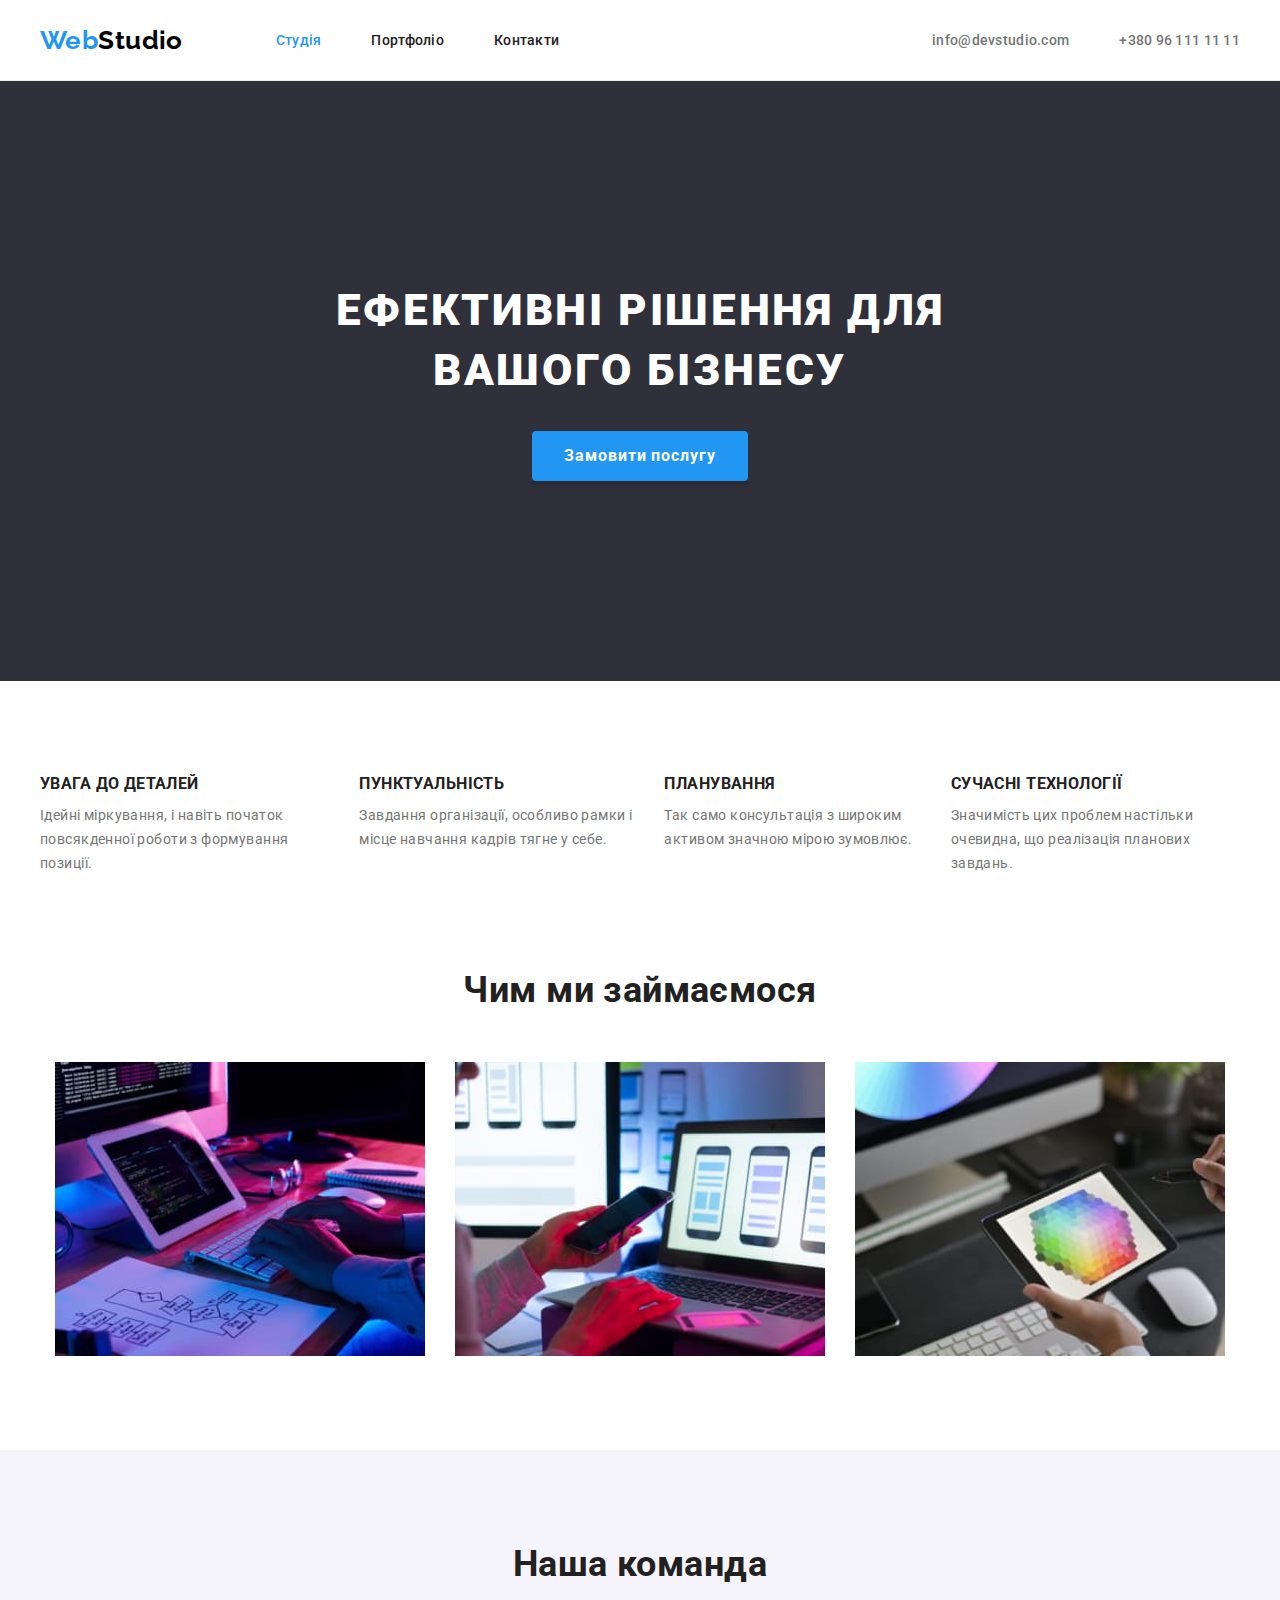
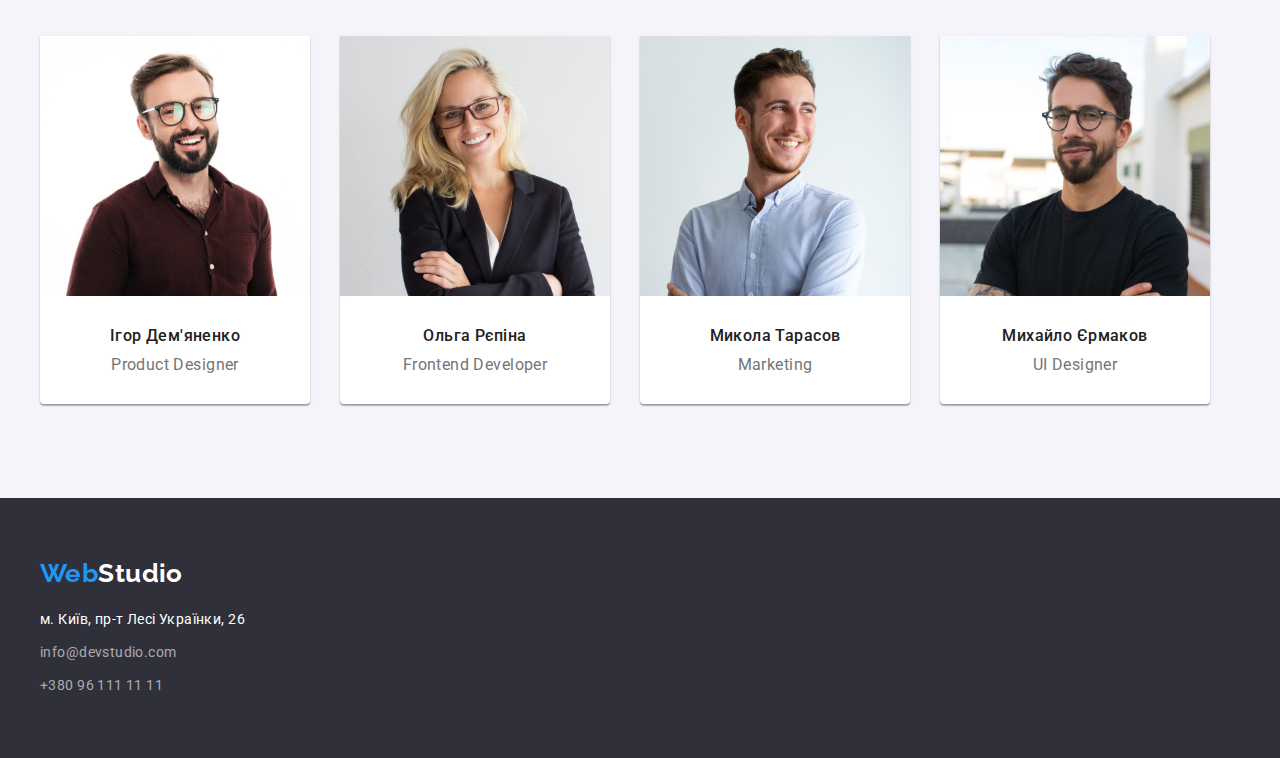
==== commit da7bfdf8: "final edit" ====
--- a/index.html
+++ b/index.html
@@ -37,7 +37,7 @@
 
     <main>
       <section class="hero-bloque">
-        <div class="container hero">
+        <div class="container">
           <h1 class="hero-title">Ефективні рішення для вашого бізнесу</h1>
           <button type="button" class="hero-button">Замовити послугу</button>
         </div>
@@ -126,16 +126,16 @@
 
     <footer class="footer">
       <div class="container">
-        <a href="./index.html" class="logo logo-white-color"><span class="logo-accent">Web</span>Studio</a>
-        <address>
-          <ul class="footer-list">
-            <li>
+        <a href="./index.html" class="logo logo-white-color footer-logo"><span class="logo-accent">Web</span>Studio</a>
+        <address class="address-bloque">
+          <ul>
+            <li class="footer-detail">
               <a href="https://goo.gl/maps/JKmahbttWBUAZa8E8" target="_blank" rel="noreferrer noopener" class="footer-link">м. Київ, пр-т Лесі Українки, 26</a>
             </li>
-            <li>
+            <li class="footer-detail">
               <a href="mailto:info@devstudio.com" class="footer-link footer-opaque">info@devstudio.com</a>
             </li>
-            <li>
+            <li class="footer-detail">
               <a href="tel:+380961111111" class="footer-link footer-opaque">+380 96 111 11 11</a>
             </li>
           </ul>
--- a/css/styles.css
+++ b/css/styles.css
@@ -115,7 +115,7 @@
 
 .header-nav-link:hover,
 .header-nav-link:focus {
-    color: var(--color-primary-middle);
+    color: var(--color-accent);
 }
 
 .current-link {
@@ -135,14 +135,12 @@
 }
 
 .hero-bloque {
+    padding: 200px 0;
     background-color: #2F303A;
 }
 
-.hero {
-    padding: 200px 250px;
-}
-
 .hero-title {
+    width: 696px;
     font-weight: 900;
     font-size: 44px;
     line-height: 1.363;
@@ -150,7 +148,7 @@
     letter-spacing: 0.06em;
     text-transform: uppercase;
     color: var(--color-light);
-    margin-bottom: 30px;
+    margin: 0 auto 30px auto;
 }
 
 .hero-button {
@@ -279,7 +277,7 @@
 .filter-buttons {
     display: flex;
     justify-content: center;
-    padding-bottom: 50px;
+    margin-bottom: 50px;
     gap: 8px;
 }
 
@@ -320,8 +318,12 @@
     padding: 60px 0;
 }
 
-.footer-list {
+.address-bloque {
     margin-top: 20px;
+}
+
+.footer-logo {
+    margin-right: 0;
 }
 
 .footer-link{
@@ -338,3 +340,11 @@
 .footer-link:hover {
     color: var(--color-accent);
 }
+
+.footer-detail {
+    margin-bottom: 9px;
+}
+
+.footer-detail:last-child {
+    margin-bottom: 0;
+}
